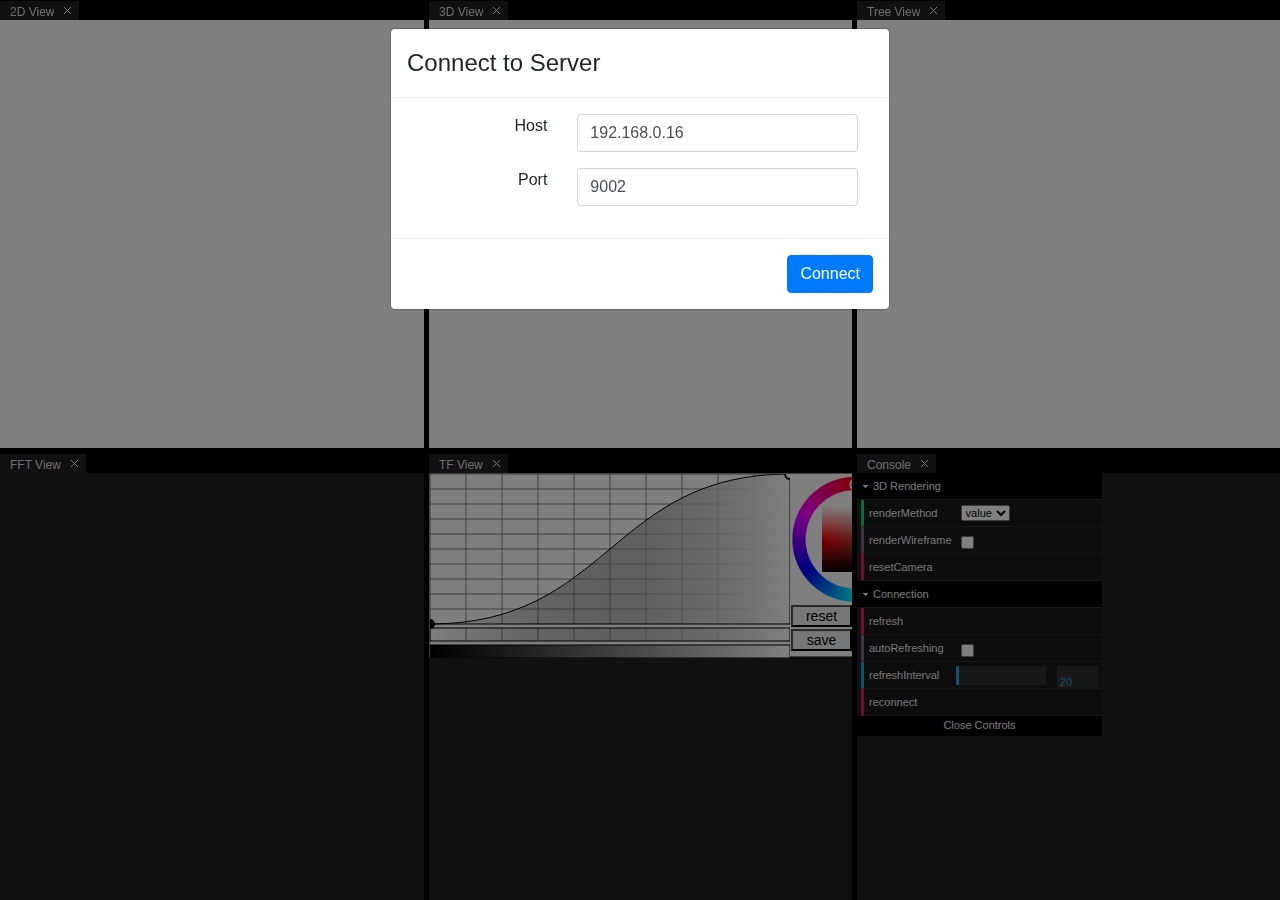
==== public/index.html @ 1ac2910b "WIP: tf" ====
<html>
  <head>
    <title>xgc_vis_streamers</title>
    <link rel="stylesheet" type="text/css" href="css/style.css">
    <link rel="stylesheet" type="text/css" href="css/lib/bootstrap.min.css">
    <link rel="stylesheet" type="text/css" href="css/lib/goldenlayout-base.css">
    <link rel="stylesheet" type="text/css" href="css/lib/goldenlayout-dark-theme.css">
    <link rel="stylesheet" type="text/css" href="css/lib/tf.css">
    <script src="js/lib/jquery-3.1.0.min.js"></script>
    <script src="js/lib/three.min.js"></script>
    <script src="js/lib/OrbitControls.js"></script>
    <!-- <script src="js/lib/stats.min.js"></script> -->
    <script src="js/lib/TrackballControls.js"></script>
    <script src="js/lib/FileSaver.min.js"></script>
    <script src="js/lib/dat.gui.min.js"></script>
    <script src="js/lib/d3.v4.min.js"></script>
    <script src="js/lib/bootstrap.min.js"></script>
    <script src="js/lib/goldenlayout.min.js"></script>
    <script src="js/lib/ResizeSensor.js"></script>
    <script src="js/lib/tf.js"></script>
  </head>
  <body>  
    <input type="file" id="file_open" accept=".json" style="display:none"/>

    <div class="modal fade" data-backdrop="static" data-keyboard="false" tabindex="-1" role="dialog" id='connectDialog'>
      <div class="modal-dialog" role="document">
        <div class="modal-content">
          <div class="modal-header">
            <h4 class="modal-title" id='connect-dialog-title'>Connect to Server</h4>
            <button type="button" class="close" data-dismiss="modal" aria-label="Close" id='close-dialog-cross'><span aria-hidden="true">&times;</span></button>
          </div>
          <div class="modal-body">
            <form class="form-horizontal">
              <div class="form-group">
                <label class="col-sm-4 control-label">Host</label>
                <div class="col-sm-8">
                  <input type="text" class="form-control" id="hostAdress" placeholder="IP Address" value='192.168.0.16'>
                </div>
              </div>
              <div class="form-group">
                <label class="col-sm-4 control-label">Port</label>
                <div class="col-sm-8">
                  <input type="text" class="form-control" id="port" placeholder="Port" value='9002'>
                </div>
              </div>
            </form>
          </div>
          <div class="modal-footer">
            <button type="button" class="btn btn-default" data-dismiss="modal" id='close-dialog'>Close</button>
            <button type="submit" class="btn btn-primary" id='connect'>Connect</button>
          </div>
        </div><!-- /.modal-content -->
      </div><!-- /.modal-dialog -->
    </div><!-- /.modal -->

    <div id='loading'>
      <img id='loading-pic' src='img/avatar-black.gif' />
    </div>

    <div id='legend-div'>
        <svg id='label-legend'>
          <rect class='label-legend-rect outer' x='10' y='0' width='250' height='20'></rect>
          <rect class='label-legend-rect negative' x='10' y='0' width='100' height='20'></rect>
          <rect class='label-legend-rect zero' x='110' y='0' width='50' height='20'></rect>
          <rect class='label-legend-rect positive' x='160' y='0' width='100' height='20'></rect>
          <text x='10' y='35'>-1</text>
          <text x='260' y='35' text-anchor='end'>+1</text>
        </svg>
        <svg id='value-legend'>
          <linearGradient id="mainGradient">
            <stop class="stop-left" offset="0"></stop>
            <stop class="stop-middle" offset=".5"></stop>
            <stop class="stop-right" offset="1"></stop>
          </linearGradient>
          <rect class='value-legend-rect' x='10' y='0' width='250' height='20'></rect>
          <text id='min-value-text' x='10' y='35'>xxx</text>
          <text id='zero-value-text' x='135' y='35' text-anchor='middle'>0</text>
          <text id='max-value-text' x='260' y='35' text-anchor='end'>xxx</text>
        </svg>
    </div>

    <div id="tf-holder"></div>

    <div id='timestep-div'>
      <h1>timestep = <span id='timestep-value'></span></h1>
    </div>

    <div class='info-tooltip'>
      <div class='info-name'>node #<span class='info-indices'></span></div>
      <div class='info-name'><span class='info-coords'></span></div>
      <div class='info-name'>value = <span class='info-values'></span></div>
      <div class='info-name'>labels = <span class='info-labels'></span></div>
    </div>

    <img class='volren-image' />

  </body>
    <script src="js/globalStatus.js"></script>
    <script src="js/gui.js"></script>
    <script src="js/view-tree.js"></script>
    <script src="js/view-2d.js"></script>
    <script src="js/view-3d.js"></script>
    <script src="js/view-tf.js"></script>
    <script src="js/client.js"></script>
</html>
---- public/css/style.css ----
body {margin: 0;}

#popup {
  display: none;
  width: 500px;
  height: 300px;
  margin-top: 120px;
}

#voltageChart path {
  fill: none;
  stroke: #000000;
  stroke-width: 1.5px;
  shape-rendering: crispEdges;
}

#voltageChart text {
  fill: black;
  font-size: 12px;
  text-anchor: end;
}

#voltageChart .frameCursor {
  stroke: steelblue;
  stroke-width: 1.5px;
}

#voltageChart .circle {
  fill: none;
  stroke: steelblue;
}

#voltageChart .overlay {
  fill: none;
  pointer-events: all;
}

#voltageChart {
  position: absolute;
  top: 0;
  left: 0;
}

#mdsChart {
  position: absolute;
  top: 0;
  left: 0;
  width: 320;
  height: 320;
  visibility: hidden;
}

.form-group {
  display: flex;
}

.form-group label {
  text-align: right;
}

#loading {
  position: absolute;
  width: 100%;
  height: 100%;
  display: none;
}

#loading-pic {
  margin-left: auto;
  margin-right: auto;
  padding-top: 200px;
  display: block;
}

#close-dialog, #close-dialog-cross {
  display: none;
}

#legend-div {
  z-index: 100000;
  width: 270px;
  height: 60px;
  background-color: rgba(255, 255, 255, 0.3);
  padding-top: 10px;
  display: none;
}

#timestep-div {
  position: absolute;
  z-index: 100000;
  left: 0;
  top: 0;
}

#value-legend,
#label-legend {
  width: 270px;
  height: 50px;
}

#label-legend{
  display: none;
}

.value-legend-rect {
  fill: url(#mainGradient);
  stroke: black;
}

.stop-left {
  stop-color: #3366cc;  /* blue */
}

.stop-middle {
  stop-color: #ffffff;  /* white */
}

.stop-right {
  stop-color: #b82e2e;  /* red */
}

.label-legend-rect.negative {
  fill: #3366cc;
}

.label-legend-rect.zero {
  fill: #000000;
}

.label-legend-rect.positive {
  fill: #b82e2e;
}

.label-legend-rect.outer {
  stroke: black;
}

#timestep-div {
  padding-left: 10px;
  display: none;
}

.info-tooltip {
  display: none;
  position: absolute;
  z-index: 99999999;
  background-color: rgba(255, 255, 255, .95);
  padding: 8px 12px;
  transition: x .25s ease-out;
  transition: y .25s ease-out;
  border-radius: 3px;
  box-shadow: 2px 2px 10px #888888;
}

.pointer-class {
  cursor: pointer;
}

.lm_content .dg.a {
  float: initial;
}

.volren-image {
  position: relative;
  pointer-events: none;
}
---- public/css/lib/goldenlayout-base.css ----
.lm_root{position:relative}.lm_row>.lm_item{float:left}.lm_content{overflow:hidden;position:relative}.lm_dragging,.lm_dragging *{cursor:move !important;user-select:none}.lm_maximised{position:absolute;top:0;left:0;z-index:40}.lm_maximise_placeholder{display:none}.lm_splitter{position:relative;z-index:20}.lm_splitter:hover,.lm_splitter.lm_dragging{background:orange}.lm_splitter.lm_vertical .lm_drag_handle{width:100%;height:15px;position:absolute;top:-5px;cursor:ns-resize}.lm_splitter.lm_horizontal{float:left;height:100%}.lm_splitter.lm_horizontal .lm_drag_handle{width:15px;height:100%;position:absolute;left:-5px;cursor:ew-resize}.lm_header{overflow:visible;position:relative;z-index:1}.lm_header [class^=lm_]{box-sizing:content-box !important}.lm_header .lm_controls{position:absolute;right:3px}.lm_header .lm_controls>li{cursor:pointer;float:left;width:18px;height:18px;text-align:center}.lm_header ul{margin:0;padding:0;list-style-type:none}.lm_header .lm_tabs{position:absolute}.lm_header .lm_tab{cursor:pointer;float:left;height:14px;margin-top:1px;padding:0 10px 5px;padding-right:25px;position:relative}.lm_header .lm_tab i{width:2px;height:19px;position:absolute}.lm_header .lm_tab i.lm_left{top:0;left:-2px}.lm_header .lm_tab i.lm_right{top:0;right:-2px}.lm_header .lm_tab .lm_title{display:inline-block;overflow:hidden;text-overflow:ellipsis}.lm_header .lm_tab .lm_close_tab{width:14px;height:14px;position:absolute;top:0;right:0;text-align:center}.lm_stack.lm_left .lm_header,.lm_stack.lm_right .lm_header{height:100%}.lm_dragProxy.lm_left .lm_header,.lm_dragProxy.lm_right .lm_header,.lm_stack.lm_left .lm_header,.lm_stack.lm_right .lm_header{width:20px;float:left;vertical-align:top}.lm_dragProxy.lm_left .lm_header .lm_tabs,.lm_dragProxy.lm_right .lm_header .lm_tabs,.lm_stack.lm_left .lm_header .lm_tabs,.lm_stack.lm_right .lm_header .lm_tabs{transform-origin:left top;top:0;width:1000px}.lm_dragProxy.lm_left .lm_header .lm_controls,.lm_dragProxy.lm_right .lm_header .lm_controls,.lm_stack.lm_left .lm_header .lm_controls,.lm_stack.lm_right .lm_header .lm_controls{bottom:0}.lm_dragProxy.lm_left .lm_items,.lm_dragProxy.lm_right .lm_items,.lm_stack.lm_left .lm_items,.lm_stack.lm_right .lm_items{float:left}.lm_dragProxy.lm_left .lm_header .lm_tabs,.lm_stack.lm_left .lm_header .lm_tabs{transform:rotate(-90deg) scaleX(-1);left:0}.lm_dragProxy.lm_left .lm_header .lm_tabs .lm_tab,.lm_stack.lm_left .lm_header .lm_tabs .lm_tab{transform:scaleX(-1);margin-top:1px}.lm_dragProxy.lm_left .lm_header .lm_tabdropdown_list,.lm_stack.lm_left .lm_header .lm_tabdropdown_list{top:initial;right:initial;left:20px}.lm_dragProxy.lm_right .lm_content{float:left}.lm_dragProxy.lm_right .lm_header .lm_tabs,.lm_stack.lm_right .lm_header .lm_tabs{transform:rotate(90deg) scaleX(1);left:100%;margin-left:0}.lm_dragProxy.lm_right .lm_header .lm_controls,.lm_stack.lm_right .lm_header .lm_controls{left:3px}.lm_dragProxy.lm_right .lm_header .lm_tabdropdown_list,.lm_stack.lm_right .lm_header .lm_tabdropdown_list{top:initial;right:20px}.lm_dragProxy.lm_bottom .lm_header .lm_tab,.lm_stack.lm_bottom .lm_header .lm_tab{margin-top:0;border-top:none}.lm_dragProxy.lm_bottom .lm_header .lm_controls,.lm_stack.lm_bottom .lm_header .lm_controls{top:3px}.lm_dragProxy.lm_bottom .lm_header .lm_tabdropdown_list,.lm_stack.lm_bottom .lm_header .lm_tabdropdown_list{top:initial;bottom:20px}.lm_drop_tab_placeholder{float:left;width:100px;height:10px;visibility:hidden}.lm_header .lm_controls .lm_tabdropdown:before{content:'';width:0;height:0;vertical-align:middle;display:inline-block;border-top:5px dashed;border-right:5px solid transparent;border-left:5px solid transparent;color:white}.lm_header .lm_tabdropdown_list{position:absolute;top:20px;right:0;z-index:5;overflow:hidden}.lm_header .lm_tabdropdown_list .lm_tab{clear:both;padding-right:10px;margin:0}.lm_header .lm_tabdropdown_list .lm_tab .lm_title{width:100px}.lm_header .lm_tabdropdown_list .lm_close_tab{display:none !important}.lm_dragProxy{position:absolute;top:0;left:0;z-index:30}.lm_dragProxy .lm_header{background:transparent}.lm_dragProxy .lm_content{border-top:none;overflow:hidden}.lm_dropTargetIndicator{display:none;position:absolute;z-index:20}.lm_dropTargetIndicator .lm_inner{width:100%;height:100%;position:relative;top:0;left:0}.lm_transition_indicator{display:none;width:20px;height:20px;position:absolute;top:0;left:0;z-index:20}.lm_popin{width:20px;height:20px;position:absolute;bottom:0;right:0;z-index:9999}.lm_popin>*{width:100%;height:100%;position:absolute;top:0;left:0}.lm_popin>.lm_bg{z-index:10}.lm_popin>.lm_icon{z-index:20}/*# sourceMappingURL=goldenlayout-base.css.map */
---- public/css/lib/goldenlayout-dark-theme.css ----
.lm_goldenlayout{background:#000000}.lm_content{background:#222222}.lm_dragProxy .lm_content{box-shadow:2px 2px 4px rgba(0,0,0,0.9)}.lm_dropTargetIndicator{box-shadow:inset 0 0 30px #000000;outline:1px dashed #cccccc;transition:all 200ms ease}.lm_dropTargetIndicator .lm_inner{background:#000000;opacity:.2}.lm_splitter{background:#000000;opacity:.001;transition:opacity 200ms ease}.lm_splitter:hover,.lm_splitter.lm_dragging{background:#444444;opacity:1}.lm_header{height:20px;user-select:none}.lm_header.lm_selectable{cursor:pointer}.lm_header .lm_tab{font-family:Arial,sans-serif;font-size:12px;color:#999999;background:#111111;box-shadow:2px -2px 2px rgba(0,0,0,0.3);margin-right:2px;padding-bottom:2px;padding-top:2px}.lm_header .lm_tab .lm_close_tab{width:11px;height:11px;background-image:url([data-uri]);background-position:center center;background-repeat:no-repeat;top:4px;right:6px;opacity:.4}.lm_header .lm_tab .lm_close_tab:hover{opacity:1}.lm_header .lm_tab.lm_active{border-bottom:none;box-shadow:0 -2px 2px #000000;padding-bottom:3px}.lm_header .lm_tab.lm_active .lm_close_tab{opacity:1}.lm_dragProxy.lm_bottom .lm_header .lm_tab,.lm_stack.lm_bottom .lm_header .lm_tab{box-shadow:2px 2px 2px rgba(0,0,0,0.3)}.lm_dragProxy.lm_bottom .lm_header .lm_tab.lm_active,.lm_stack.lm_bottom .lm_header .lm_tab.lm_active{box-shadow:0 2px 2px #000000}.lm_selected .lm_header{background-color:#452500}.lm_tab:hover,.lm_tab.lm_active{background:#222222;color:#dddddd}.lm_header .lm_controls .lm_tabdropdown:before{color:#ffffff}.lm_controls>li{position:relative;background-position:center center;background-repeat:no-repeat;opacity:.4;transition:opacity 300ms ease}.lm_controls>li:hover{opacity:1}.lm_controls .lm_popout{background-image:url([data-uri])}.lm_controls .lm_maximise{background-image:url([data-uri])}.lm_controls .lm_close{background-image:url([data-uri])}.lm_maximised .lm_header{background-color:#000000}.lm_maximised .lm_controls .lm_maximise{background-image:url([data-uri])}.lm_transition_indicator{background-color:#000000;border:1px dashed #555555}.lm_popin{cursor:pointer}.lm_popin .lm_bg{background:#ffffff;opacity:.3}.lm_popin .lm_icon{background-image:url([data-uri]);background-position:center center;background-repeat:no-repeat;border-left:1px solid #eeeeee;border-top:1px solid #eeeeee;opacity:.7}.lm_popin:hover .lm_icon{opacity:1}/*# sourceMappingURL=goldenlayout-dark-theme.css.map */
---- public/css/lib/tf.css ----
/**
 * Transfer Function Widget
 * © 2015 Qingya Shu 
 *
 * This program is free software; you can redistribute it and/or modify
 * it under the terms of the GNU General Public License as published by
 * the Free Software Foundation; either version 2 of the License, or
 * (at your option) any later version.
 *
 * This program is distributed in the hope that it will be useful,
 * but WITHOUT ANY WARRANTY; without even the implied warranty of
 * MERCHANTABILITY or FITNESS FOR A PARTICULAR PURPOSE.  See the
 * GNU General Public License for more details.
 *
 * You should have received a copy of the GNU General Public License
 * along with this program; if not, write to the Free Software
 * Foundation, Inc., 51 Franklin Street, Fifth Floor, Boston, MA  02110-1301  USA
 */
#tf-container {
  height: 184px;
  width: 492px;
  border: 1px solid grey;
  background-color: white;
  margin: auto;
}

#tf-widget {
  position: relative;
  left: 0;
  top: 0;
}

.tf-button {
  width: 61px;
  font-size: 14px;
}

#tf-picker-and-buttons {
  position: relative;
  left: 360px;
  top: -184px;
}

.control-point {
  cursor: pointer;
  stroke-width: 0;
  stroke: black;
}

.control-point.highlighted {
  stroke-width: 2px;
}

/**
 * Farbtastic Color Picker 1.2
 * © 2008 Steven Wittens
 *
 * This program is free software; you can redistribute it and/or modify
 * it under the terms of the GNU General Public License as published by
 * the Free Software Foundation; either version 2 of the License, or
 * (at your option) any later version.
 *
 * This program is distributed in the hope that it will be useful,
 * but WITHOUT ANY WARRANTY; without even the implied warranty of
 * MERCHANTABILITY or FITNESS FOR A PARTICULAR PURPOSE.  See the
 * GNU General Public License for more details.
 *
 * You should have received a copy of the GNU General Public License
 * along with this program; if not, write to the Free Software
 * Foundation, Inc., 51 Franklin Street, Fifth Floor, Boston, MA  02110-1301  USA
 */
.farbtastic {
  position: relative;
}
.farbtastic * {
  position: absolute;
  cursor: crosshair;
}
.farbtastic, .farbtastic .wheel {
  width: 130px; /*195*/
  height: 130px; /*195*/
}
.farbtastic .color, .farbtastic .overlay {
  top: 32px; /*47*/
  left: 32px; /*47*/
  width: 66px; /*101*/
  height: 66px; /*101*/
}
.farbtastic .wheel {
  background: url(wheel.png) no-repeat;
  width: 130px;
  height: 130px;
  background-size: 100%;
}
.farbtastic .overlay {
  background: url(mask.png) no-repeat;
  background-size: 100%;
}
.farbtastic .marker {
  width: 17px;
  height: 17px;
  /*margin: -8px 0 0 -8px;*/
  margin: -6px 0 0 -6px;
  overflow: hidden; 
  background: url(marker.png) no-repeat;
}
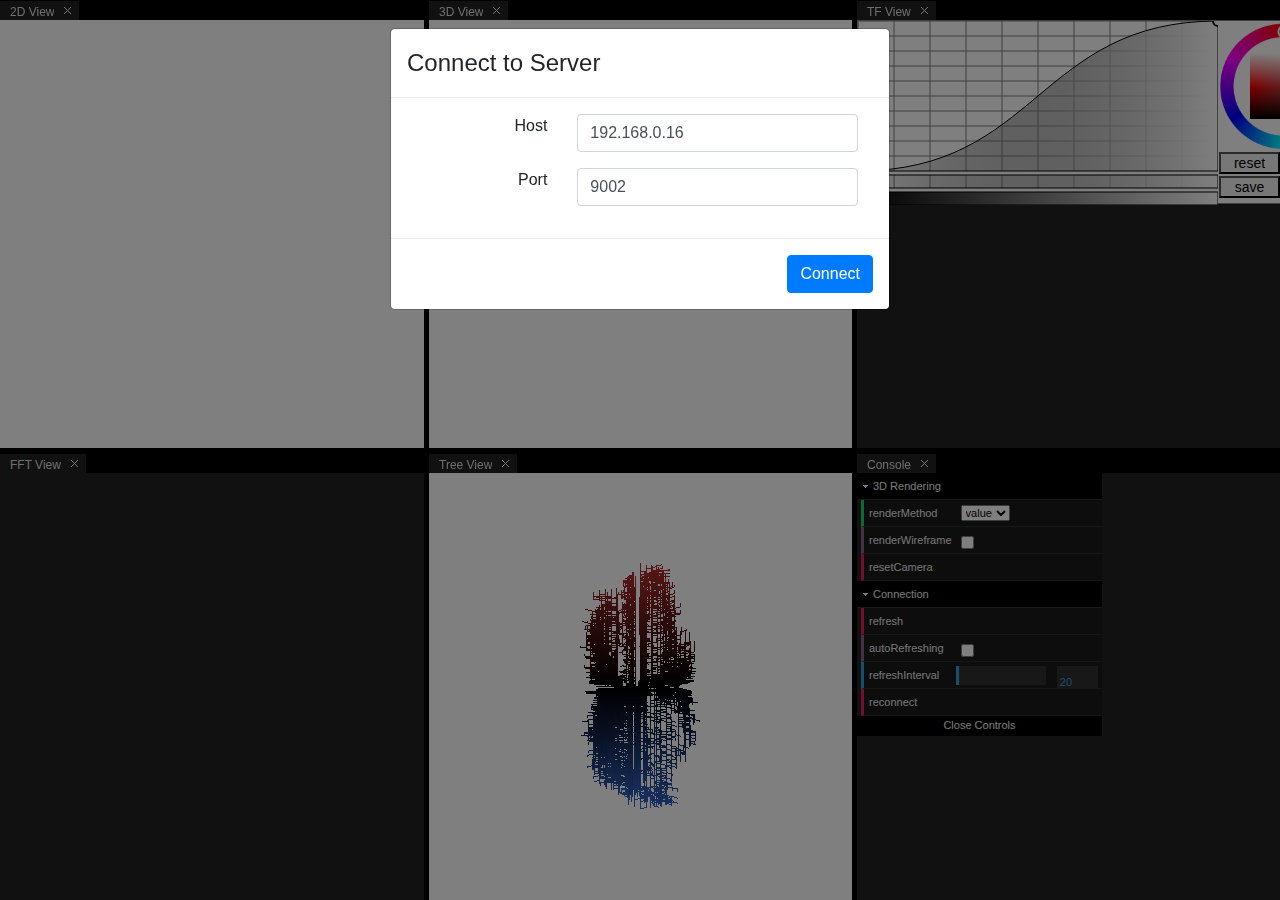
==== commit a838bedf: "web" ====
--- a/public/index.html
+++ b/public/index.html
@@ -1,6 +1,8 @@
 <html>
   <head>
     <title>xgc_vis_streamers</title>
+    <link rel="shortcut icon" href="/favicon.ico" type="image/x-icon">
+    <link rel="icon" href="/favicon.ico" type="image/x-icon">
     <link rel="stylesheet" type="text/css" href="css/style.css">
     <link rel="stylesheet" type="text/css" href="css/lib/bootstrap.min.css">
     <link rel="stylesheet" type="text/css" href="css/lib/goldenlayout-base.css">
--- a/public/css/style.css
+++ b/public/css/style.css
@@ -163,4 +163,5 @@
 .volren-image {
   position: relative;
   pointer-events: none;
+  background-color: white;
 }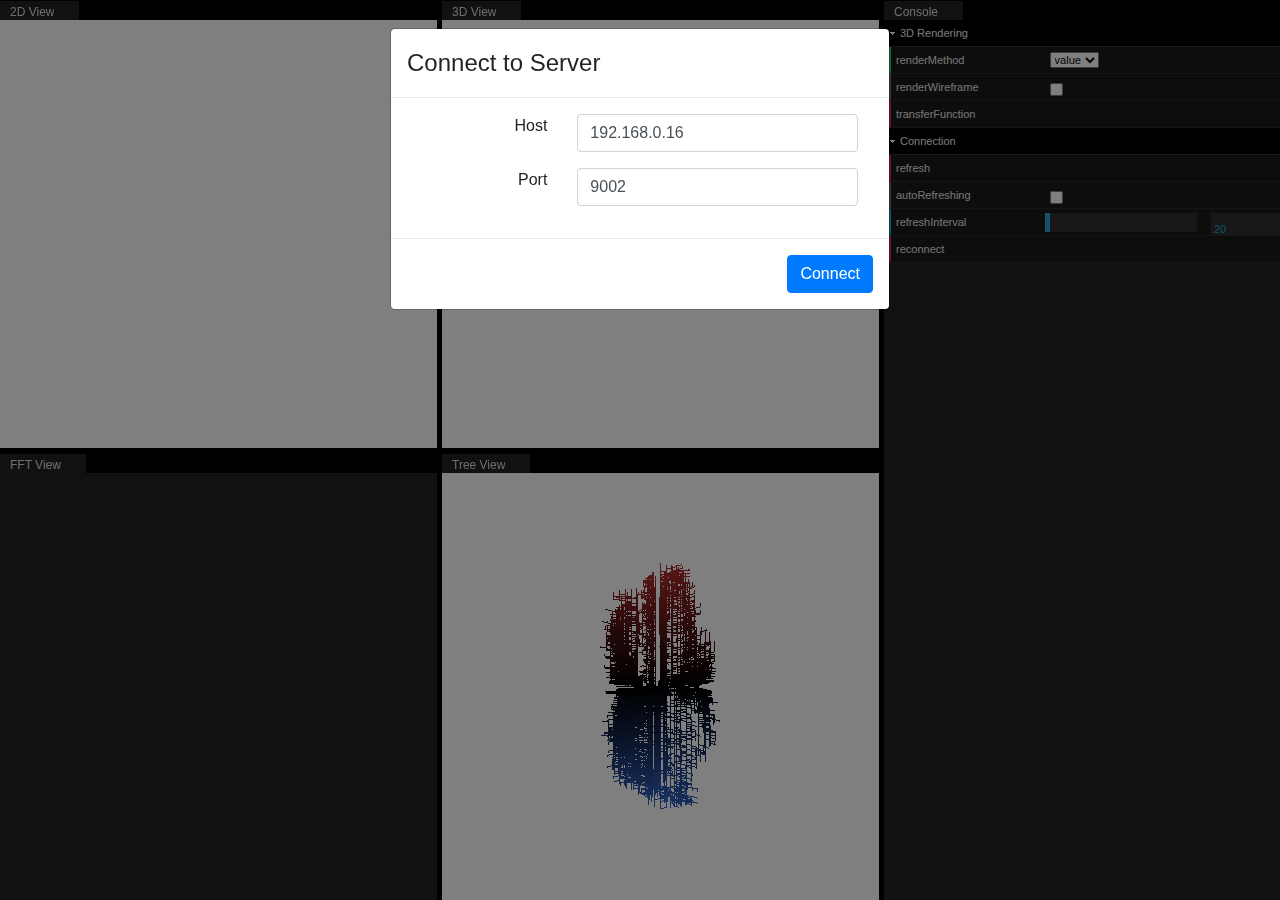
==== commit 319ba3b7: "web" ====
--- a/public/index.html
+++ b/public/index.html
@@ -96,6 +96,14 @@
 
     <img class='volren-image' />
 
+    <!-- <ul>
+      <li style="background: #014FA1"></li>
+      <li style="background: #1D84BD"></li>
+      <li style="background: #EEEEEE"></li>
+      <li style="background: #F15C25"></li>
+      <li style="background: #EB0506"></li>
+    </ul> -->
+
   </body>
     <script src="js/globalStatus.js"></script>
     <script src="js/gui.js"></script>
--- a/public/css/style.css
+++ b/public/css/style.css
@@ -164,4 +164,51 @@
   position: relative;
   pointer-events: none;
   background-color: white;
-}+}
+
+
+
+
+
+
+.chooseColor{
+  width: 10px;
+  height: 10px;
+  background: #fff;
+  float: left;
+  margin: 5px 5px 0 0;
+  cursor: pointer;
+}
+
+.chooseColor .selectedColor{
+  width: 10px;
+  height: 10px;
+}
+
+.chooseColor ul{
+  display: none;
+  box-shadow: 2px 2px 3px rgba( 0, 0, 0, 0.7 );
+}
+
+.chooseColor:hover ul{
+  display: block;
+}
+
+.chooseColor ul,
+.chooseColor ul li{
+  margin: 0;
+  padding: 0;
+  list-style-type: none;
+}
+
+.chooseColor ul li{
+  width: 10px;
+  height: 10px;
+  cursor: pointer;
+}
+
+.chooseColor ul li:hover{
+  border: 1px solid orange;
+  width: 8px;
+  height: 8px;
+};--- a/public/css/lib/tf.css
+++ b/public/css/lib/tf.css
@@ -18,16 +18,18 @@
  */
 #tf-container {
   height: 184px;
-  width: 492px;
+  /* width: 492px; */
+  width: 392px;
   border: 1px solid grey;
   background-color: white;
   margin: auto;
+  display: flex;
 }
 
 #tf-widget {
-  position: relative;
+  /*position: relative;
   left: 0;
-  top: 0;
+  top: 0;*/
 }
 
 .tf-button {
@@ -36,9 +38,9 @@
 }
 
 #tf-picker-and-buttons {
-  position: relative;
+  /*position: relative;
   left: 360px;
-  top: -184px;
+  top: -184px;*/
 }
 
 .control-point {
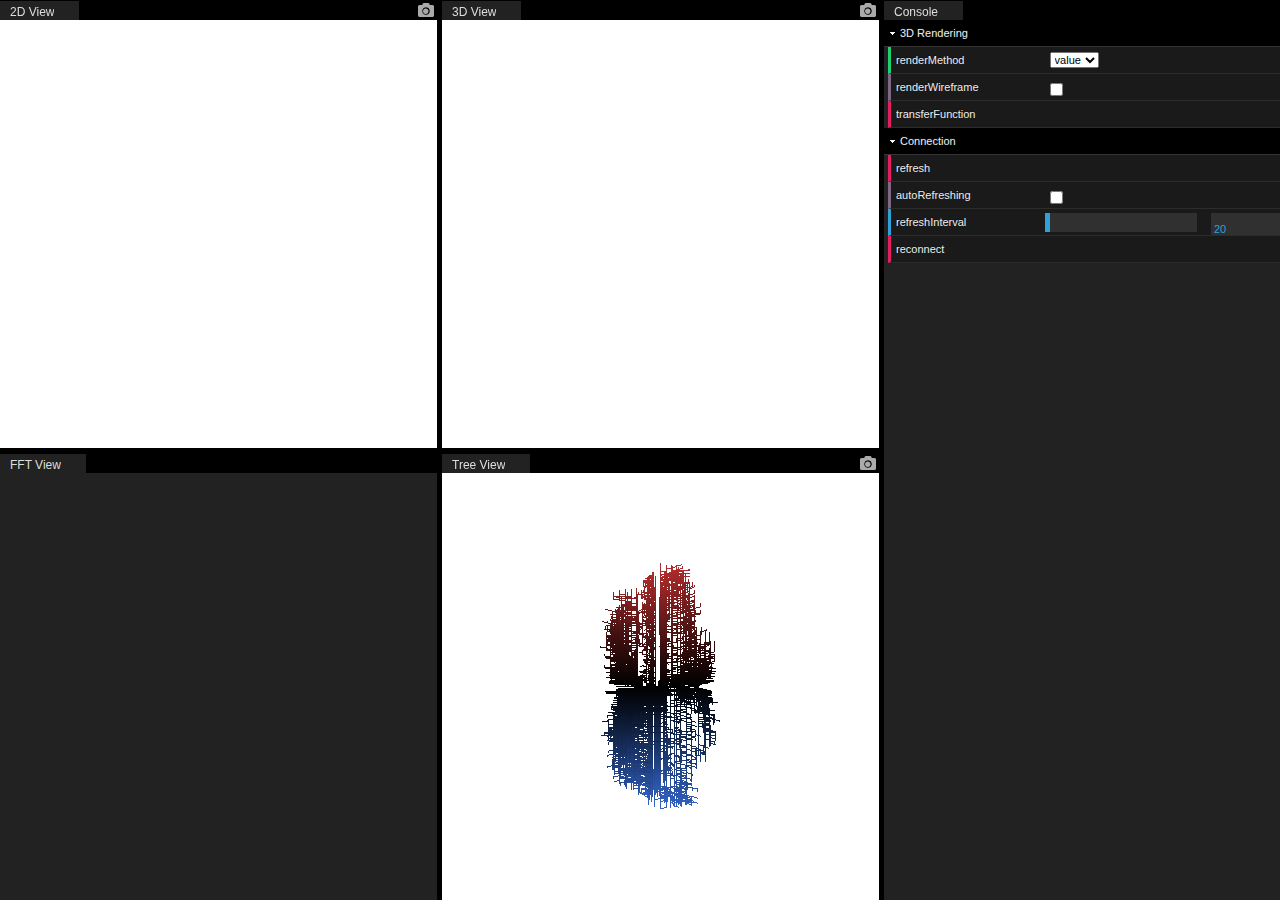
==== commit 2edd669e: "web" ====
--- a/public/index.html
+++ b/public/index.html
@@ -8,6 +8,8 @@
     <link rel="stylesheet" type="text/css" href="css/lib/goldenlayout-base.css">
     <link rel="stylesheet" type="text/css" href="css/lib/goldenlayout-dark-theme.css">
     <link rel="stylesheet" type="text/css" href="css/lib/tf.css">
+    <!-- <link rel="stylesheet" type="text/css" href="https://cdnjs.cloudflare.com/ajax/libs/font-awesome/4.7.0/css/font-awesome.min.css"> -->
+    <link rel="stylesheet" type="text/css" href="css/lib/fontawesome-all.css">
     <script src="js/lib/jquery-3.1.0.min.js"></script>
     <script src="js/lib/three.min.js"></script>
     <script src="js/lib/OrbitControls.js"></script>
@@ -22,7 +24,7 @@
     <script src="js/lib/tf.js"></script>
   </head>
   <body>  
-    <input type="file" id="file_open" accept=".json" style="display:none"/>
+    <!-- <input type="file" id="file_open" accept=".json" style="display:none"/> -->
 
     <div class="modal fade" data-backdrop="static" data-keyboard="false" tabindex="-1" role="dialog" id='connectDialog'>
       <div class="modal-dialog" role="document">
@@ -95,14 +97,19 @@
     </div>
 
     <img class='volren-image' />
+    <div style='display: none;'><input type='file' id='load-camera-file'/></div>
 
-    <!-- <ul>
-      <li style="background: #014FA1"></li>
-      <li style="background: #1D84BD"></li>
-      <li style="background: #EEEEEE"></li>
-      <li style="background: #F15C25"></li>
-      <li style="background: #EB0506"></li>
-    </ul> -->
+    <template type="text/html">
+      <div class="camera-menu-div">
+        <div class="camera-icon"><i class="fa fa-camera"></i></div>
+        <ul class='camera-menu-ul'>
+          <li class='camera-menu-list' action='save-image'><i class="fa fa-image"></i> save image</li>
+          <li class='camera-menu-list' action='reset-camera'><i class="fa fa-sync"></i> reset camera </li>
+          <li class='camera-menu-list' action='save-camera'><i class="fa fa-download"></i> save camera </li>
+          <li class='camera-menu-list' action='load-camera'><i class="fa fa-upload"></i> load camera </li>
+        </ul>
+      </div>
+    </template>
 
   </body>
     <script src="js/globalStatus.js"></script>
--- a/public/css/style.css
+++ b/public/css/style.css
@@ -83,6 +83,7 @@
   background-color: rgba(255, 255, 255, 0.3);
   padding-top: 10px;
   display: none;
+  position: absolute;
 }
 
 #timestep-div {
@@ -166,49 +167,52 @@
   background-color: white;
 }
 
-
-
-
-
-
-.chooseColor{
-  width: 10px;
-  height: 10px;
-  background: #fff;
-  float: left;
-  margin: 5px 5px 0 0;
+.camera-menu-div{
   cursor: pointer;
-}
-
-.chooseColor .selectedColor{
-  width: 10px;
-  height: 10px;
-}
-
-.chooseColor ul{
+  color: #aaaaaa;
+}
+
+.camera-icon {
+  text-align: right;
+}
+
+.camera-menu-div .camera-icon{
+  padding-top: 2px;
+}
+
+.camera-menu-div ul{
   display: none;
   box-shadow: 2px 2px 3px rgba( 0, 0, 0, 0.7 );
-}
-
-.chooseColor:hover ul{
+  padding: 4px;
+}
+
+.camera-menu-div ul.camera-menu-ul {
+  margin-top: 2px;
+}
+
+.camera-menu-div:hover ul{
   display: block;
-}
-
-.chooseColor ul,
-.chooseColor ul li{
+  background-color: #000000;
+}
+
+.camera-menu-div ul,
+.camera-menu-div ul li{
   margin: 0;
   padding: 0;
   list-style-type: none;
 }
 
-.chooseColor ul li{
-  width: 10px;
-  height: 10px;
+.camera-menu-div ul li{
   cursor: pointer;
-}
-
-.chooseColor ul li:hover{
-  border: 1px solid orange;
-  width: 8px;
-  height: 8px;
-};+  padding: 0 12px;
+  font-size: 14px;
+}
+
+.camera-menu-div ul li .fa {
+  padding-right: 4px;
+}
+
+.camera-menu-div ul li:hover{
+  background-color: #eeeeee;
+  color: #333333;
+};
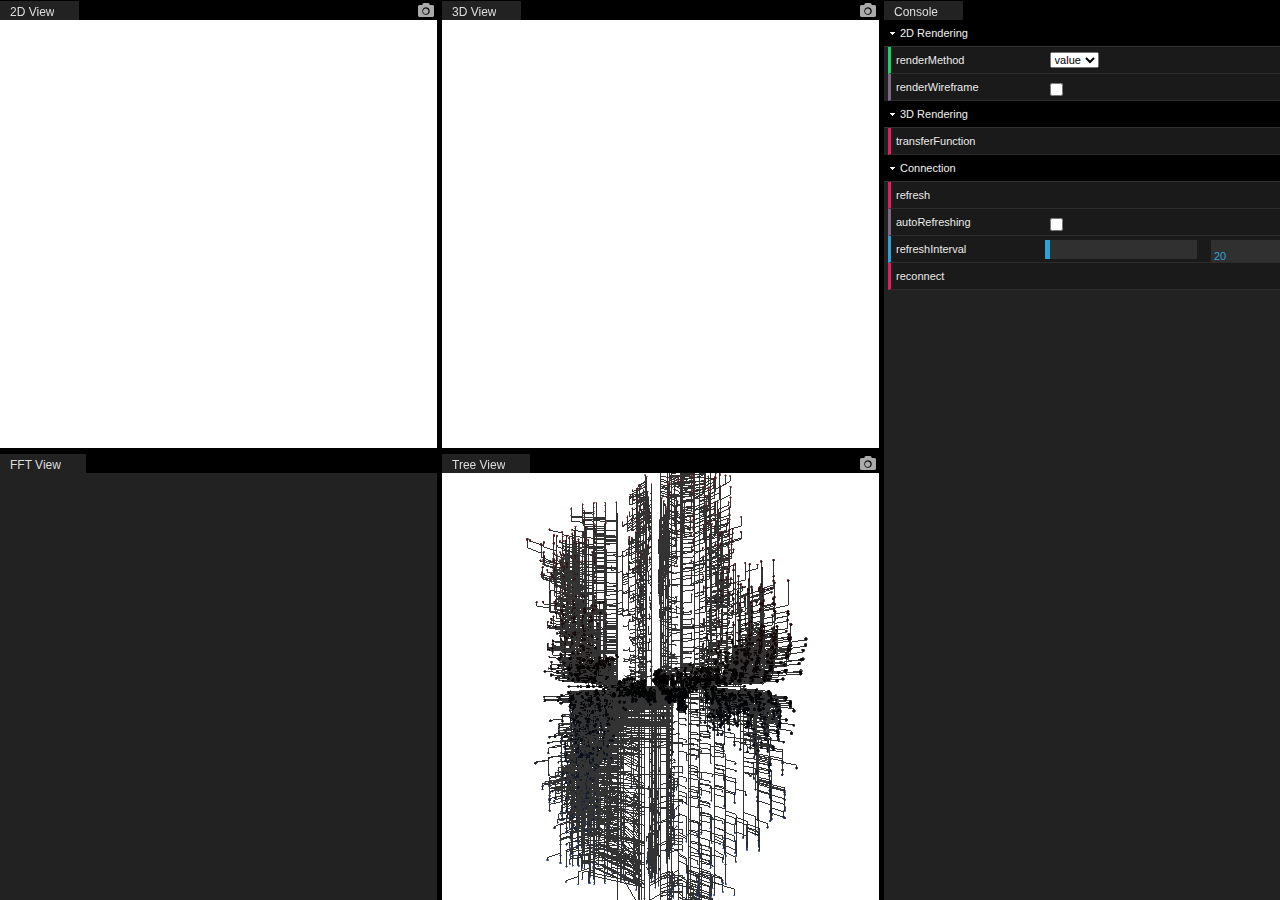
==== commit 5eec93bb: "WIP: web" ====
--- a/public/index.html
+++ b/public/index.html
@@ -61,8 +61,8 @@
       <img id='loading-pic' src='img/avatar-black.gif' />
     </div>
 
-    <div id='legend-div'>
-        <svg id='label-legend'>
+    <div class='legend-div'>
+        <svg class='label-legend'>
           <rect class='label-legend-rect outer' x='10' y='0' width='250' height='20'></rect>
           <rect class='label-legend-rect negative' x='10' y='0' width='100' height='20'></rect>
           <rect class='label-legend-rect zero' x='110' y='0' width='50' height='20'></rect>
@@ -70,24 +70,24 @@
           <text x='10' y='35'>-1</text>
           <text x='260' y='35' text-anchor='end'>+1</text>
         </svg>
-        <svg id='value-legend'>
+        <svg class='value-legend'>
           <linearGradient id="mainGradient">
             <stop class="stop-left" offset="0"></stop>
             <stop class="stop-middle" offset=".5"></stop>
             <stop class="stop-right" offset="1"></stop>
           </linearGradient>
           <rect class='value-legend-rect' x='10' y='0' width='250' height='20'></rect>
-          <text id='min-value-text' x='10' y='35'>xxx</text>
-          <text id='zero-value-text' x='135' y='35' text-anchor='middle'>0</text>
-          <text id='max-value-text' x='260' y='35' text-anchor='end'>xxx</text>
+          <text class='min-value-text' x='10' y='35'>xxx</text>
+          <text class='zero-value-text' x='135' y='35' text-anchor='middle'>0</text>
+          <text class='max-value-text' x='260' y='35' text-anchor='end'>xxx</text>
         </svg>
     </div>
 
+    <div class='timestep-div'>
+      <p>timestep = <span class='timestep-value'></span></p>
+    </div>
+
     <div id="tf-holder"></div>
-
-    <div id='timestep-div'>
-      <h1>timestep = <span id='timestep-value'></span></h1>
-    </div>
 
     <div class='info-tooltip'>
       <div class='info-name'>node #<span class='info-indices'></span></div>
@@ -97,7 +97,7 @@
     </div>
 
     <img class='volren-image' />
-    <div style='display: none;'><input type='file' id='load-camera-file'/></div>
+    <div style='display: none;'><input type='file' class='load-camera-file'/></div>
 
     <template type="text/html">
       <div class="camera-menu-div">
--- a/public/css/style.css
+++ b/public/css/style.css
@@ -76,7 +76,7 @@
   display: none;
 }
 
-#legend-div {
+.legend-div {
   z-index: 100000;
   width: 270px;
   height: 60px;
@@ -84,22 +84,26 @@
   padding-top: 10px;
   display: none;
   position: absolute;
-}
-
-#timestep-div {
-  position: absolute;
-  z-index: 100000;
-  left: 0;
+  right: 0;
+  bottom: 0;
+}
+
+.timestep-div {
+  position: absolute;
+  right: 0;
   top: 0;
-}
-
-#value-legend,
-#label-legend {
+  padding-right: 10px;
+  padding-top: 10px;
+  display: none;
+}
+
+.value-legend,
+.label-legend {
   width: 270px;
   height: 50px;
 }
 
-#label-legend{
+.label-legend{
   display: none;
 }
 
@@ -134,11 +138,6 @@
 
 .label-legend-rect.outer {
   stroke: black;
-}
-
-#timestep-div {
-  padding-left: 10px;
-  display: none;
 }
 
 .info-tooltip {
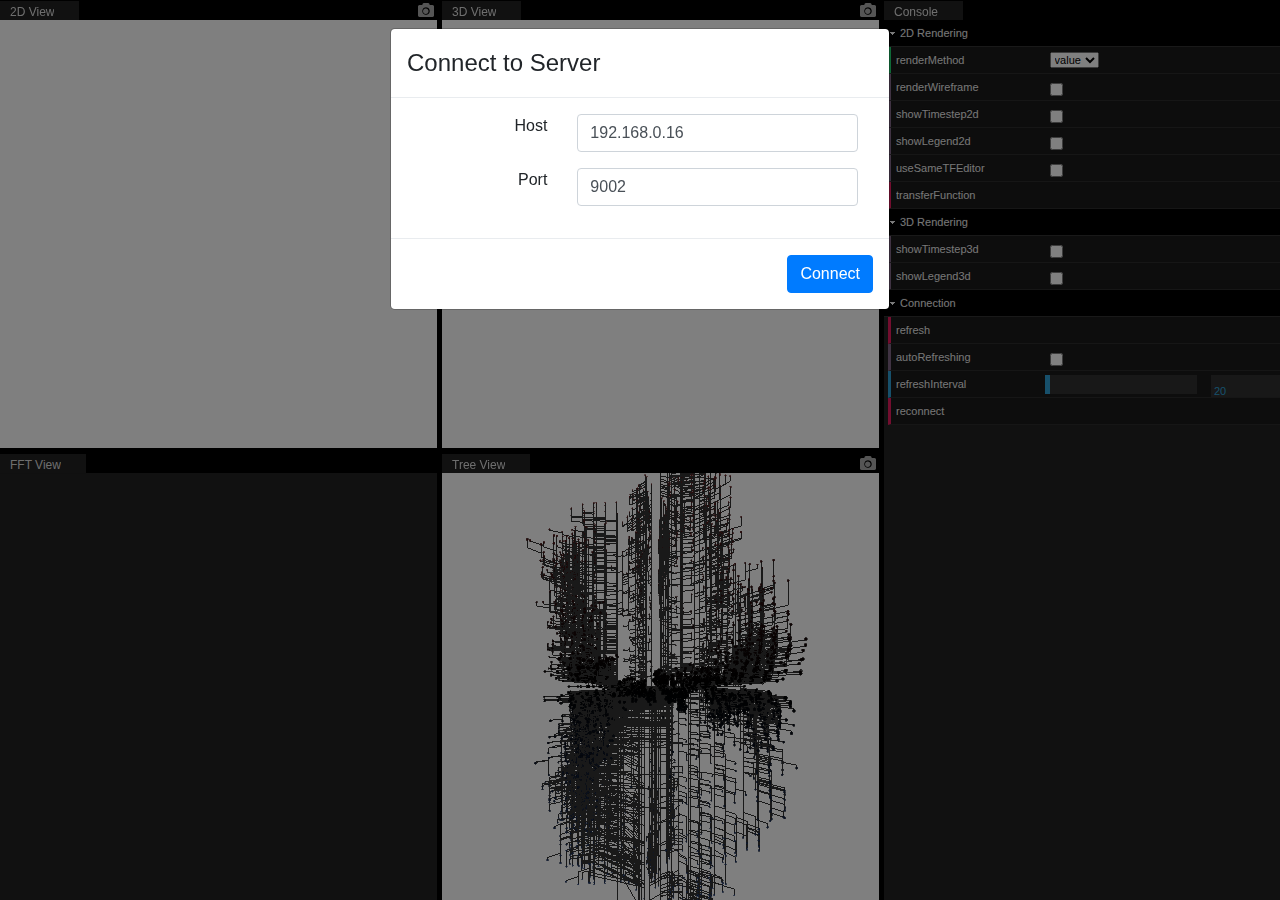
==== commit 167db458: "WIP: web" ====
--- a/public/index.html
+++ b/public/index.html
@@ -61,7 +61,7 @@
       <img id='loading-pic' src='img/avatar-black.gif' />
     </div>
 
-    <div class='legend-div'>
+    <div class='legend-div template'>
         <svg class='label-legend'>
           <rect class='label-legend-rect outer' x='10' y='0' width='250' height='20'></rect>
           <rect class='label-legend-rect negative' x='10' y='0' width='100' height='20'></rect>
@@ -71,7 +71,7 @@
           <text x='260' y='35' text-anchor='end'>+1</text>
         </svg>
         <svg class='value-legend'>
-          <linearGradient id="mainGradient">
+          <linearGradient>
             <stop class="stop-left" offset="0"></stop>
             <stop class="stop-middle" offset=".5"></stop>
             <stop class="stop-right" offset="1"></stop>
@@ -83,7 +83,7 @@
         </svg>
     </div>
 
-    <div class='timestep-div'>
+    <div class='timestep-div template'>
       <p>timestep = <span class='timestep-value'></span></p>
     </div>
 
--- a/public/css/style.css
+++ b/public/css/style.css
@@ -77,7 +77,6 @@
 }
 
 .legend-div {
-  z-index: 100000;
   width: 270px;
   height: 60px;
   background-color: rgba(255, 255, 255, 0.3);
@@ -107,8 +106,15 @@
   display: none;
 }
 
+.legend-div-3d .value-legend-rect {
+  fill: url(#mainGradient3);
+}
+
+.legend-div-2d .value-legend-rect {
+  fill: url(#mainGradient2);
+}
+
 .value-legend-rect {
-  fill: url(#mainGradient);
   stroke: black;
 }
 
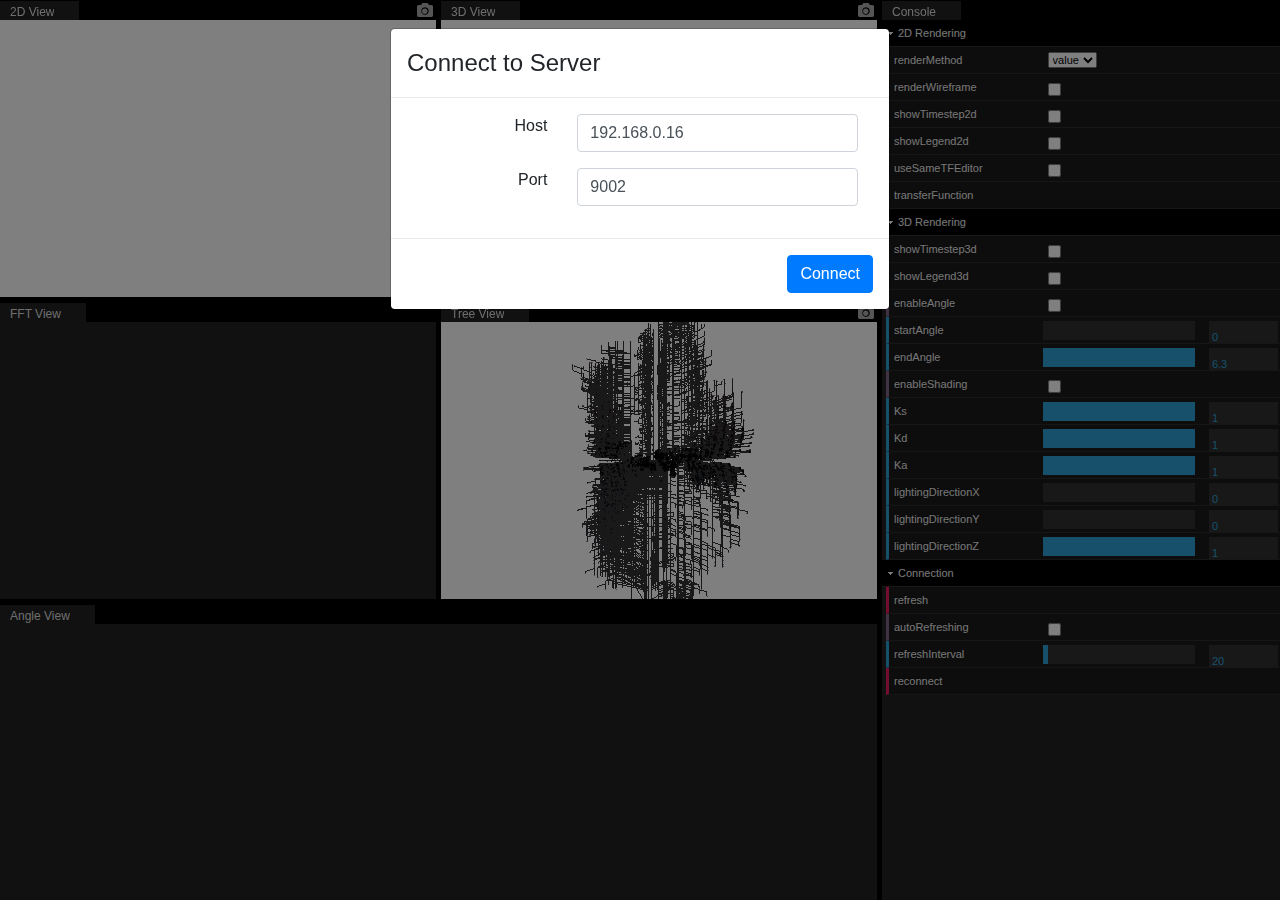
==== commit eb61d4fd: "WIP: web" ====
--- a/public/index.html
+++ b/public/index.html
@@ -22,6 +22,7 @@
     <script src="js/lib/goldenlayout.min.js"></script>
     <script src="js/lib/ResizeSensor.js"></script>
     <script src="js/lib/tf.js"></script>
+    <script src="https://code.highcharts.com/highcharts.src.js"></script>
   </head>
   <body>  
     <!-- <input type="file" id="file_open" accept=".json" style="display:none"/> -->
@@ -111,9 +112,13 @@
       </div>
     </template>
 
+    <!-- <svg class='angle-svg'></svg> -->
+    <div id='angle-chart-container'> </div>
+
   </body>
     <script src="js/globalStatus.js"></script>
     <script src="js/gui.js"></script>
+    <script src="js/view-angle.js"></script>
     <script src="js/view-tree.js"></script>
     <script src="js/view-2d.js"></script>
     <script src="js/view-3d.js"></script>
--- a/public/css/style.css
+++ b/public/css/style.css
@@ -221,3 +221,11 @@
   background-color: #eeeeee;
   color: #333333;
 };
+
+svg.angle-svg {
+  background-color: white;
+}
+
+.highcharts-credits {
+  display: none;
+}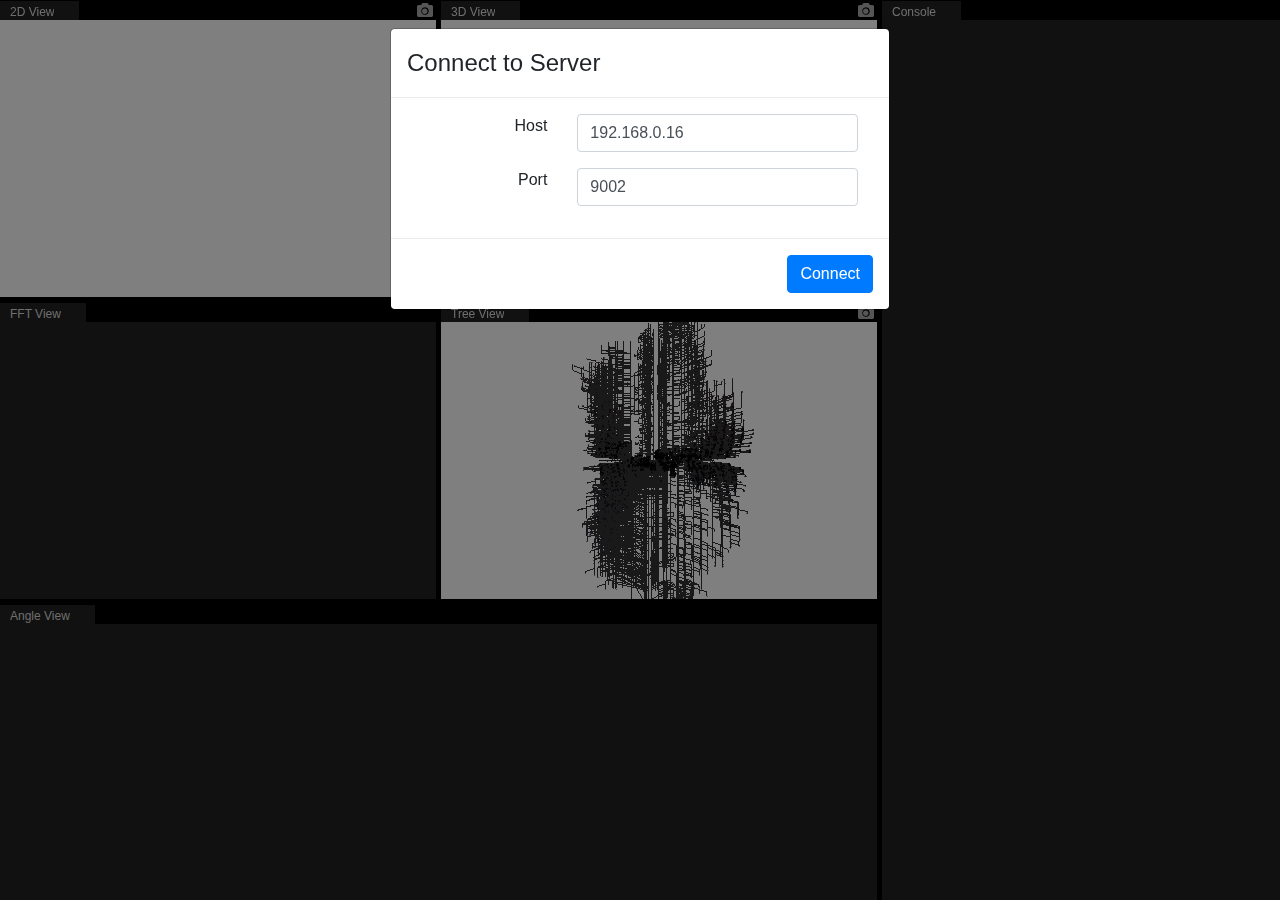
==== commit 8fa1d0e3: "WIP: web" ====
--- a/public/index.html
+++ b/public/index.html
@@ -123,5 +123,6 @@
     <script src="js/view-2d.js"></script>
     <script src="js/view-3d.js"></script>
     <script src="js/view-tf.js"></script>
+    <script src="js/view-control.js"></script>
     <script src="js/client.js"></script>
 </html>
